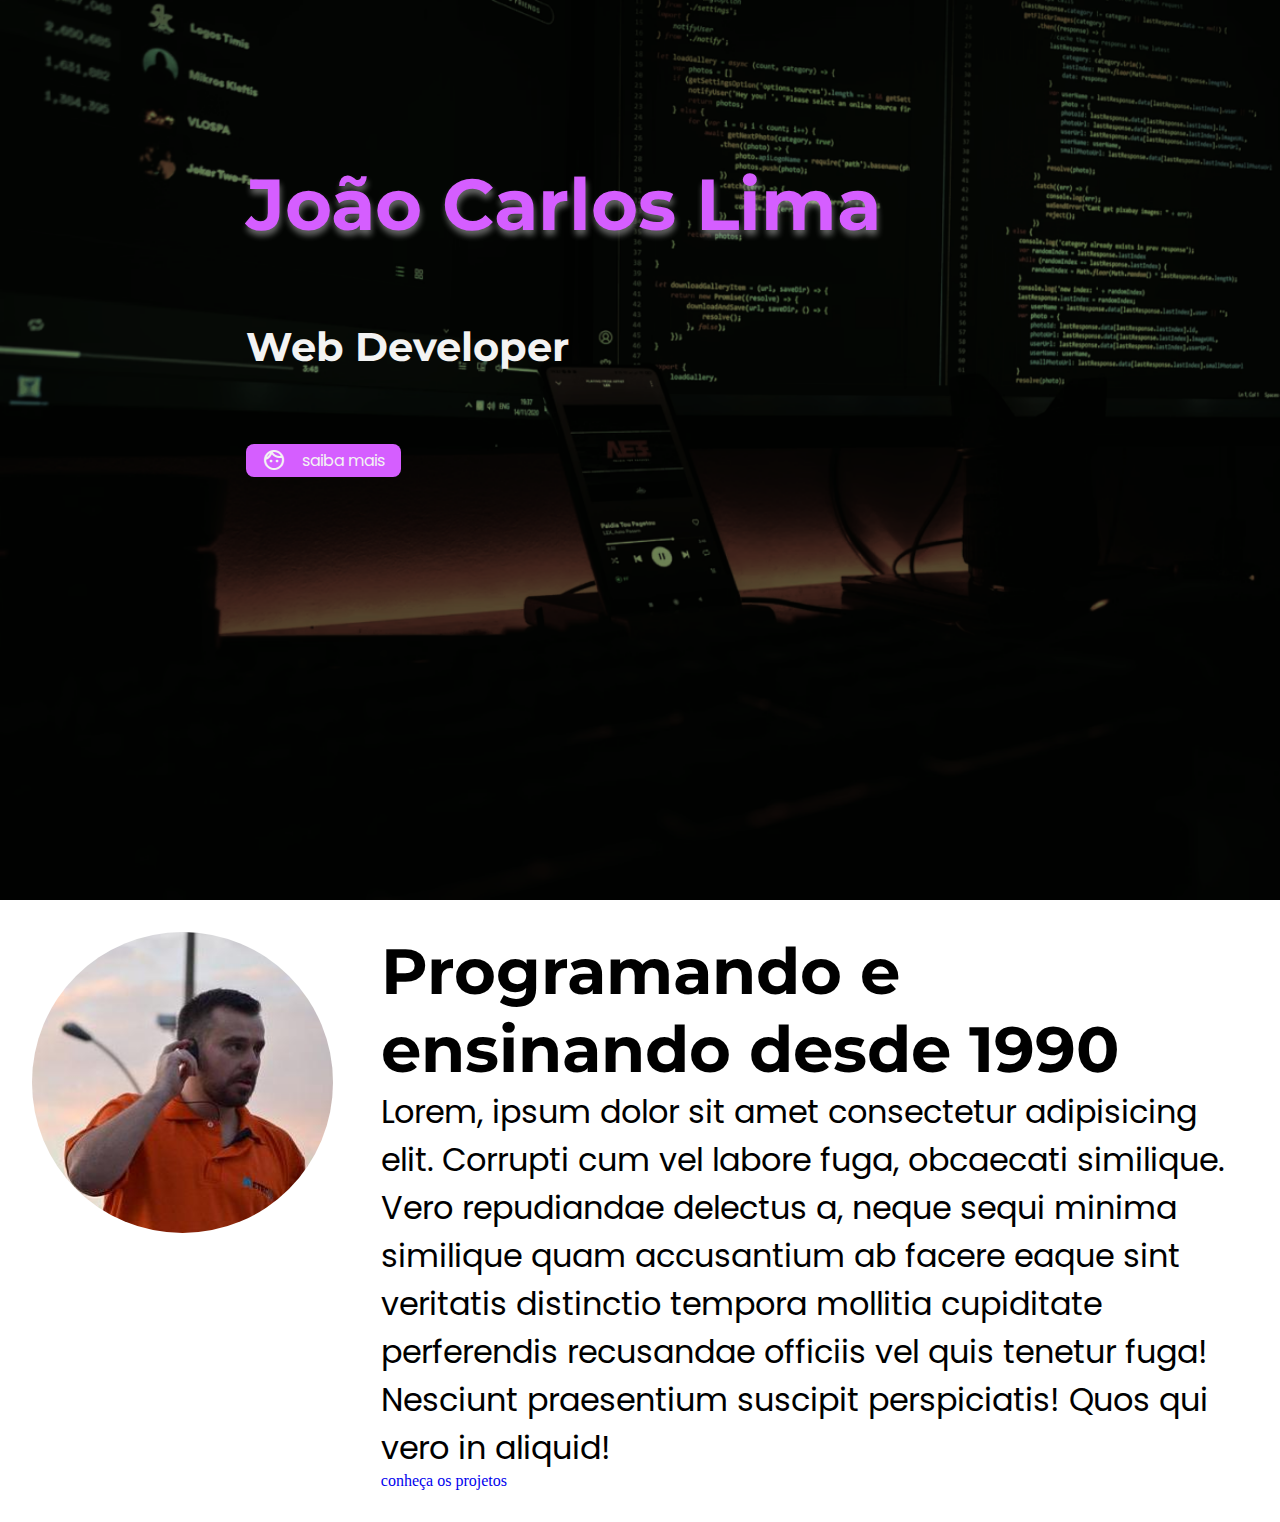
==== index.html @ 75fa2328 "first commit" ====
<!DOCTYPE html>
<html lang="pt-BR">
<head>
    <meta charset="UTF-8">
    <meta name="viewport" content="width=device-width, initial-scale=1.0">
    <title>Portifolio</title>
    <link rel="stylesheet" href="./assets/css/style.css">
    <link rel="preconnect" href="https://fonts.googleapis.com">
    <link rel="preconnect" href="https://fonts.gstatic.com" crossorigin>
    <link href="https://fonts.googleapis.com/css2?family=Montserrat:ital,wght@0,100..900;1,100..900&family=Poppins:ital,wght@0,100;0,200;0,300;0,400;0,500;0,600;0,700;0,800;0,900;1,100;1,200;1,300;1,400;1,500;1,600;1,700;1,800;1,900&display=swap" rel="stylesheet">
    <link rel="stylesheet" href="https://fonts.googleapis.com/css2?family=Material+Symbols+Outlined:opsz,wght,FILL,GRAD@20..48,100..700,0..1,-50..200" />
</head>
<body>

    <header>
        <h1>João Carlos Lima</h1>
        <span id="subtitulo">Web Developer</span>
        <a class="botao" href="#secao-apresentacao">
            <span class="material-symbols-outlined">
                face
            </span> 
            <span>
                saiba mais
            </span>
        </a>
    </header>

    <section id="secao-apresentacao">
        <img id="avatar" src="./assets/images/joao.jpg" alt="foto do João Carlos">
        <div>
            <h2>Programando e ensinando desde 1990</h2>
            <p>Lorem, ipsum dolor sit amet consectetur adipisicing elit. Corrupti cum vel labore fuga, obcaecati similique. Vero repudiandae delectus a, neque sequi minima similique quam accusantium ab facere eaque sint veritatis distinctio tempora mollitia cupiditate perferendis recusandae officiis vel quis tenetur fuga! Nesciunt praesentium suscipit perspiciatis! Quos qui vero in aliquid!</p>
            <a href="#">conheça os projetos</a>
        </div>
    </section>

    
</body>
</html>
---- assets/css/style.css ----
/* css reset */
* {
    margin: 0;
    padding: 0;
    box-sizing: border-box;
    text-decoration: none;
}

:root {
    --font-title: 'Montserrat';
    --font-body: 'Poppins';
    --destak-color: #D55EFF;
    --white: #f3f3f3;
    --black: #141414;
}

html {
    scroll-behavior: smooth;
}

body{
    position: relative;
}

::selection{
    color: var(--white);
    background-color: var(--destak-color);
}

header {
    display: flex;
    flex-direction: column;
    gap: 2.6rem;
    position: relative;
    align-items: flex-start;
    
    padding: 10rem 0 0 10rem;
    width: 100vw;
    height: 100vh;

    overflow: hidden;
}

header::before{
    content: '';
    position: absolute;
    top: 0;
    left: 0;
    /* background-color: red; */
    width: 100vw;
    height: 100vh;
    z-index: -1;
    background-image: url("../images/background-hero.png") ;
    background-size: cover;
    animation: zoom 10s forwards;
    /* opacity: .2; */
    /* display: block; */
}


h1 {
    color: var(--destak-color);
    text-shadow: 1px 5px 6px rgba(255,255,255,.4);
    font-family: var(--font-title);
    font-size: 4.5rem;
    margin: 0 5.4rem;
}

h2 {
    font-family: var(--font-title);
    font-weight: 700;
    font-size: 4rem;
}

p{
    font-family: var(--font-body);
    font-size: 2rem;
}

span#subtitulo{
    color: var(--white);
    font-family: var(--font-title);
    font-weight: 700;
    font-size: 2.5rem;
    display: block;
    margin: 2rem 5.4rem;
}

.botao{
    display: flex;
    gap: 1rem;
    color: var(--white);
    margin: 0 5.4rem;
    font-family: var(--font-body);
    background-color: var(--destak-color);
    padding: .25rem 1rem;
    border-radius: .5rem;
    transition: opacity .5s;
}

a:hover{
    opacity: .8;
}

@keyframes zoom {
    0% {
        transform: scale(1);
    }
    100% {
        transform: scale(1.5);
    }
}

#secao-apresentacao{
    display: flex;
    /* align-items: center; */
    gap: 3rem;
    padding: 2rem;
}

#avatar{
    border-radius: 50% ;
    height: 18.8rem;
    width: 18.8rem;
}
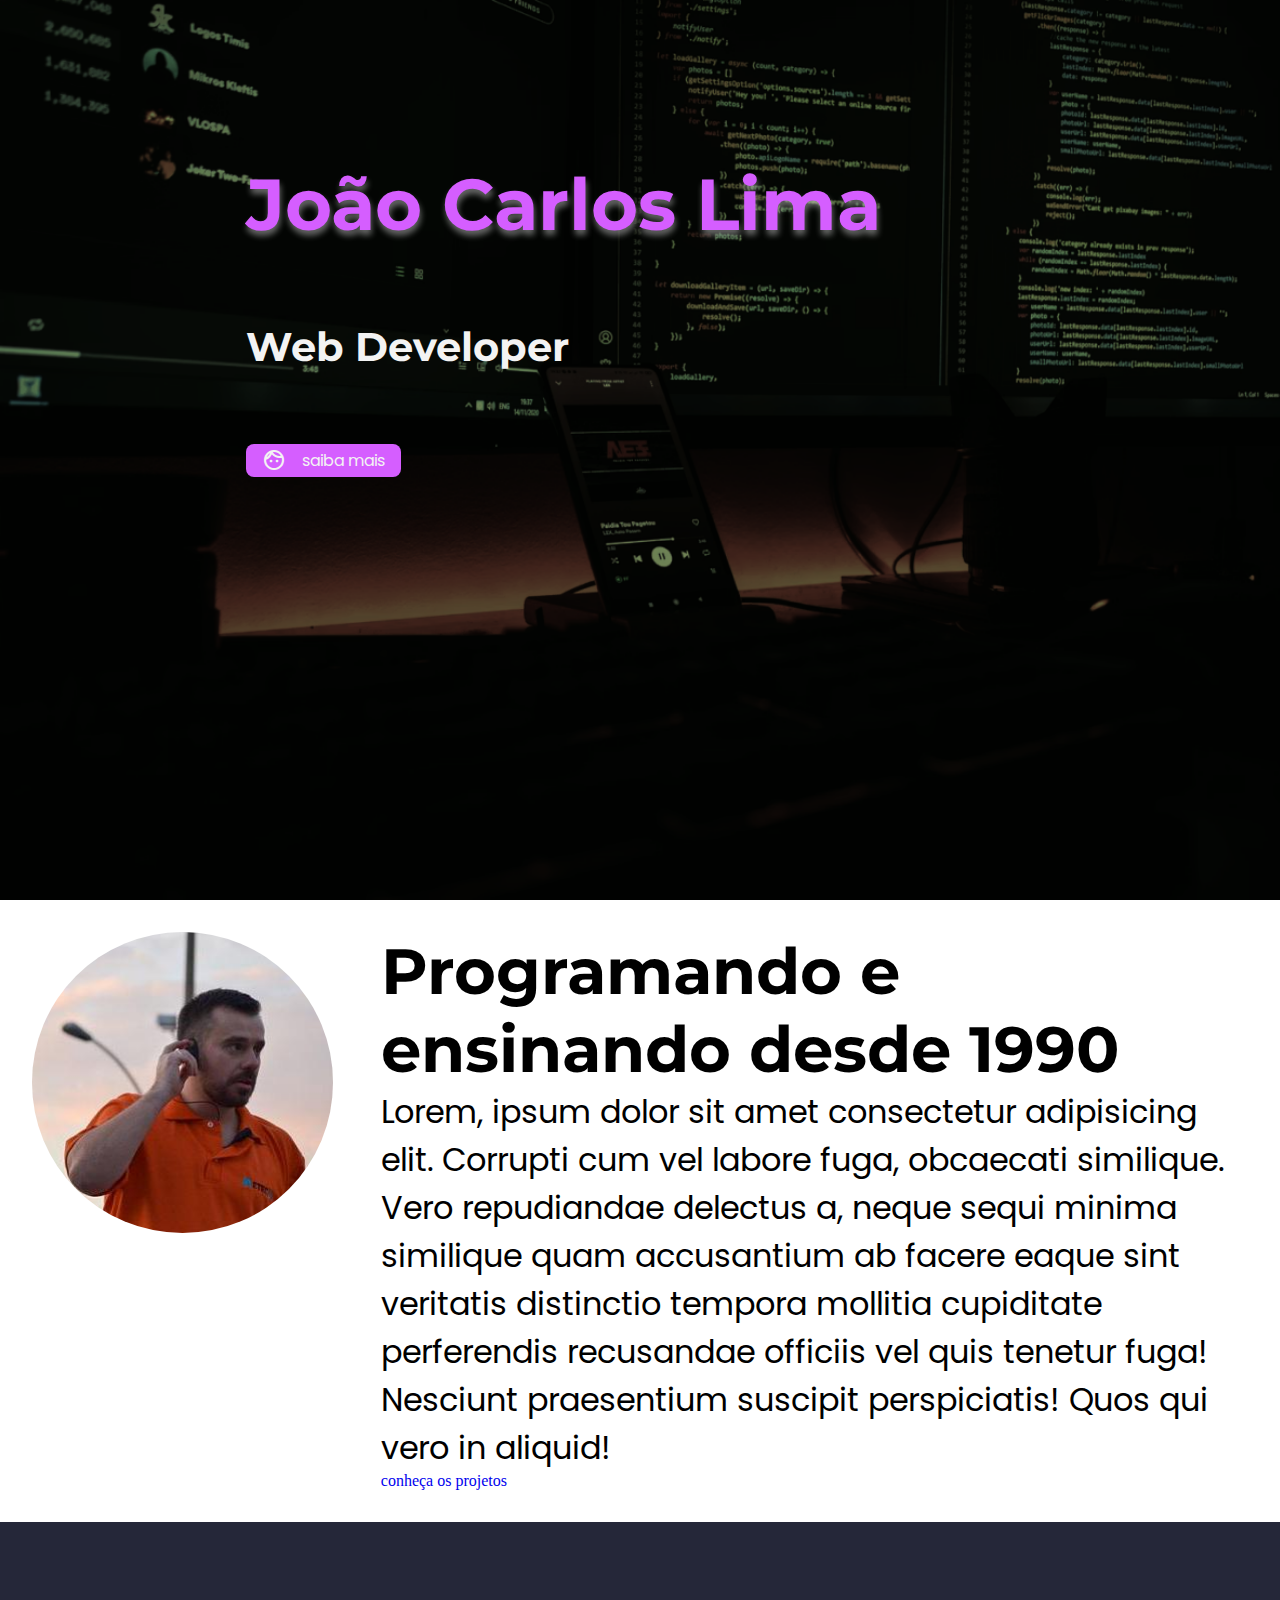
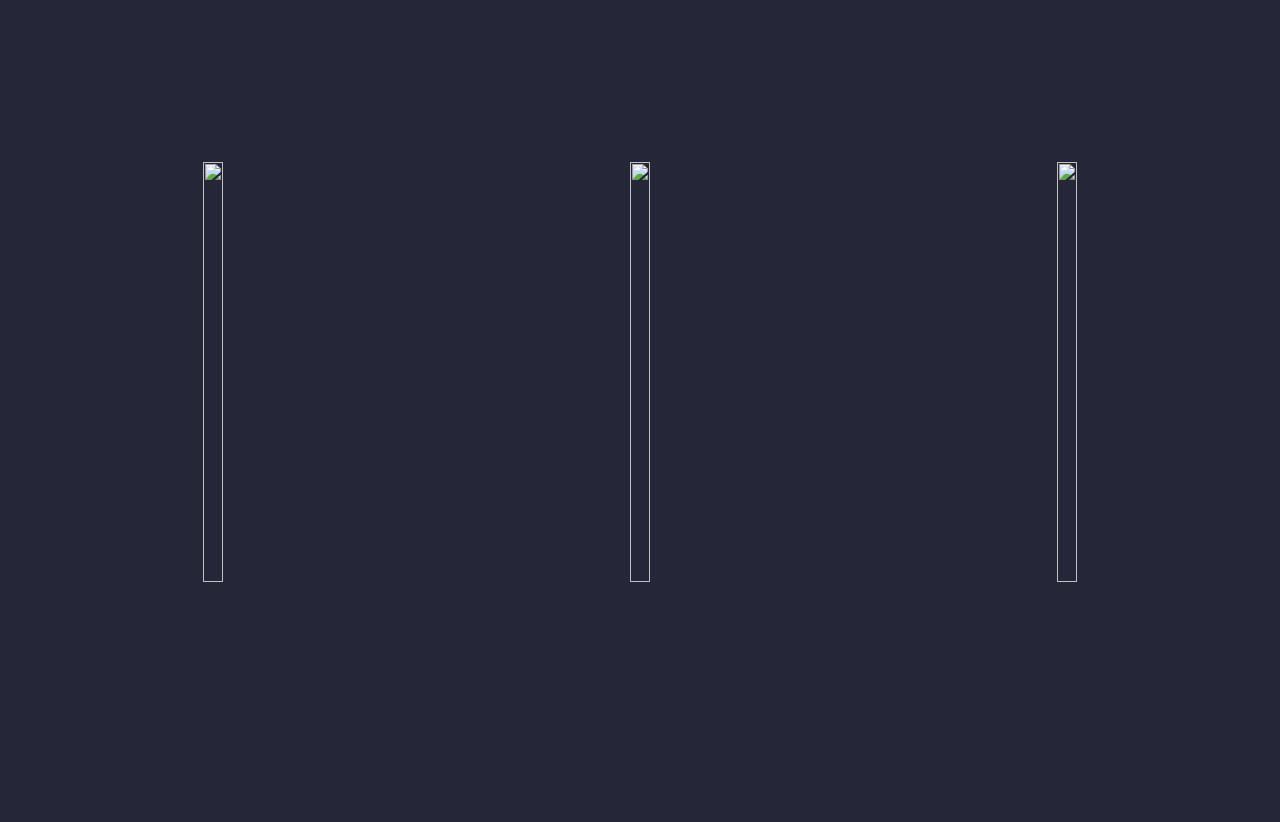
==== commit 42305ac0: "projetos - grid" ====
--- a/index.html
+++ b/index.html
@@ -34,6 +34,44 @@
         </div>
     </section>
 
+    <section id="secao-projetos">
+        <ul>
+            <li>
+                <div class="card">
+                    <div class="image-wrapper">
+                        <img src="https://images.unsplash.com/photo-1579403124614-197f69d8187b?w=500&auto=format&fit=crop&q=60&ixlib=rb-4.0.3&ixid=M3wxMjA3fDB8MHxzZWFyY2h8Mnx8ZGV2fGVufDB8MXwwfHx8MA%3D%3D" alt="">
+                    </div>
+                    <div class="card-text">
+                        <h2>Titulo</h2>
+                        <p>Lorem ipsum dolor sit amet consectetur, adipisicing elit. Atque, ut!</p>
+                    </div>
+                </div>
+            </li>
+            <li>
+                <div class="card">
+                    <div class="image-wrapper">
+                        <img src="https://images.unsplash.com/photo-1579403124614-197f69d8187b?w=500&auto=format&fit=crop&q=60&ixlib=rb-4.0.3&ixid=M3wxMjA3fDB8MHxzZWFyY2h8Mnx8ZGV2fGVufDB8MXwwfHx8MA%3D%3D" alt="">
+                    </div>
+                    <div class="card-text">
+                        <h2>Titulo</h2>
+                        <p>Lorem ipsum dolor sit amet consectetur, adipisicing elit. Atque, ut!</p>
+                    </div>
+                </div>
+            </li>
+            <li>
+                <div class="card">
+                    <div class="image-wrapper">
+                        <img src="https://images.unsplash.com/photo-1579403124614-197f69d8187b?w=500&auto=format&fit=crop&q=60&ixlib=rb-4.0.3&ixid=M3wxMjA3fDB8MHxzZWFyY2h8Mnx8ZGV2fGVufDB8MXwwfHx8MA%3D%3D" alt="">
+                    </div>
+                    <div class="card-text">
+                        <h2>Titulo</h2>
+                        <p>Lorem ipsum dolor sit amet consectetur, adipisicing elit. Atque, ut!</p>
+                    </div>
+                </div>
+            </li>
+        </ul>
+    </section>
+
     
 </body>
 </html>--- a/assets/css/style.css
+++ b/assets/css/style.css
@@ -123,3 +123,57 @@
     height: 18.8rem;
     width: 18.8rem;
 }
+
+#secao-projetos{
+    height: 100vh;
+    background-color: #252739;
+}
+
+#secao-projetos ul {
+    height: 100%;
+    display: grid;
+    grid-template-columns: repeat(3, 1fr);
+    place-items: center;
+}
+
+#secao-projetos li{
+    list-style: none;
+}
+
+.card {
+   max-width: 300px; 
+   height: 420px;
+   color: var(--white);
+   position: relative;
+   cursor: pointer;
+}
+
+.card:hover .card-text{
+  opacity: 1;  
+}
+
+.card:hover .image-wrapper{
+    opacity: .3;
+}
+
+.image-wrapper {
+    height: 100%;
+    width: 100%;
+    overflow: hidden;
+}
+
+.image-wrapper img {
+    height: 100%;
+    width: 100%;
+    object-fit: cover;
+}
+
+.card-text{
+    position: absolute;
+    top: 0;
+    opacity: 0;
+    transition: opacity 1s;
+}
+
+
+
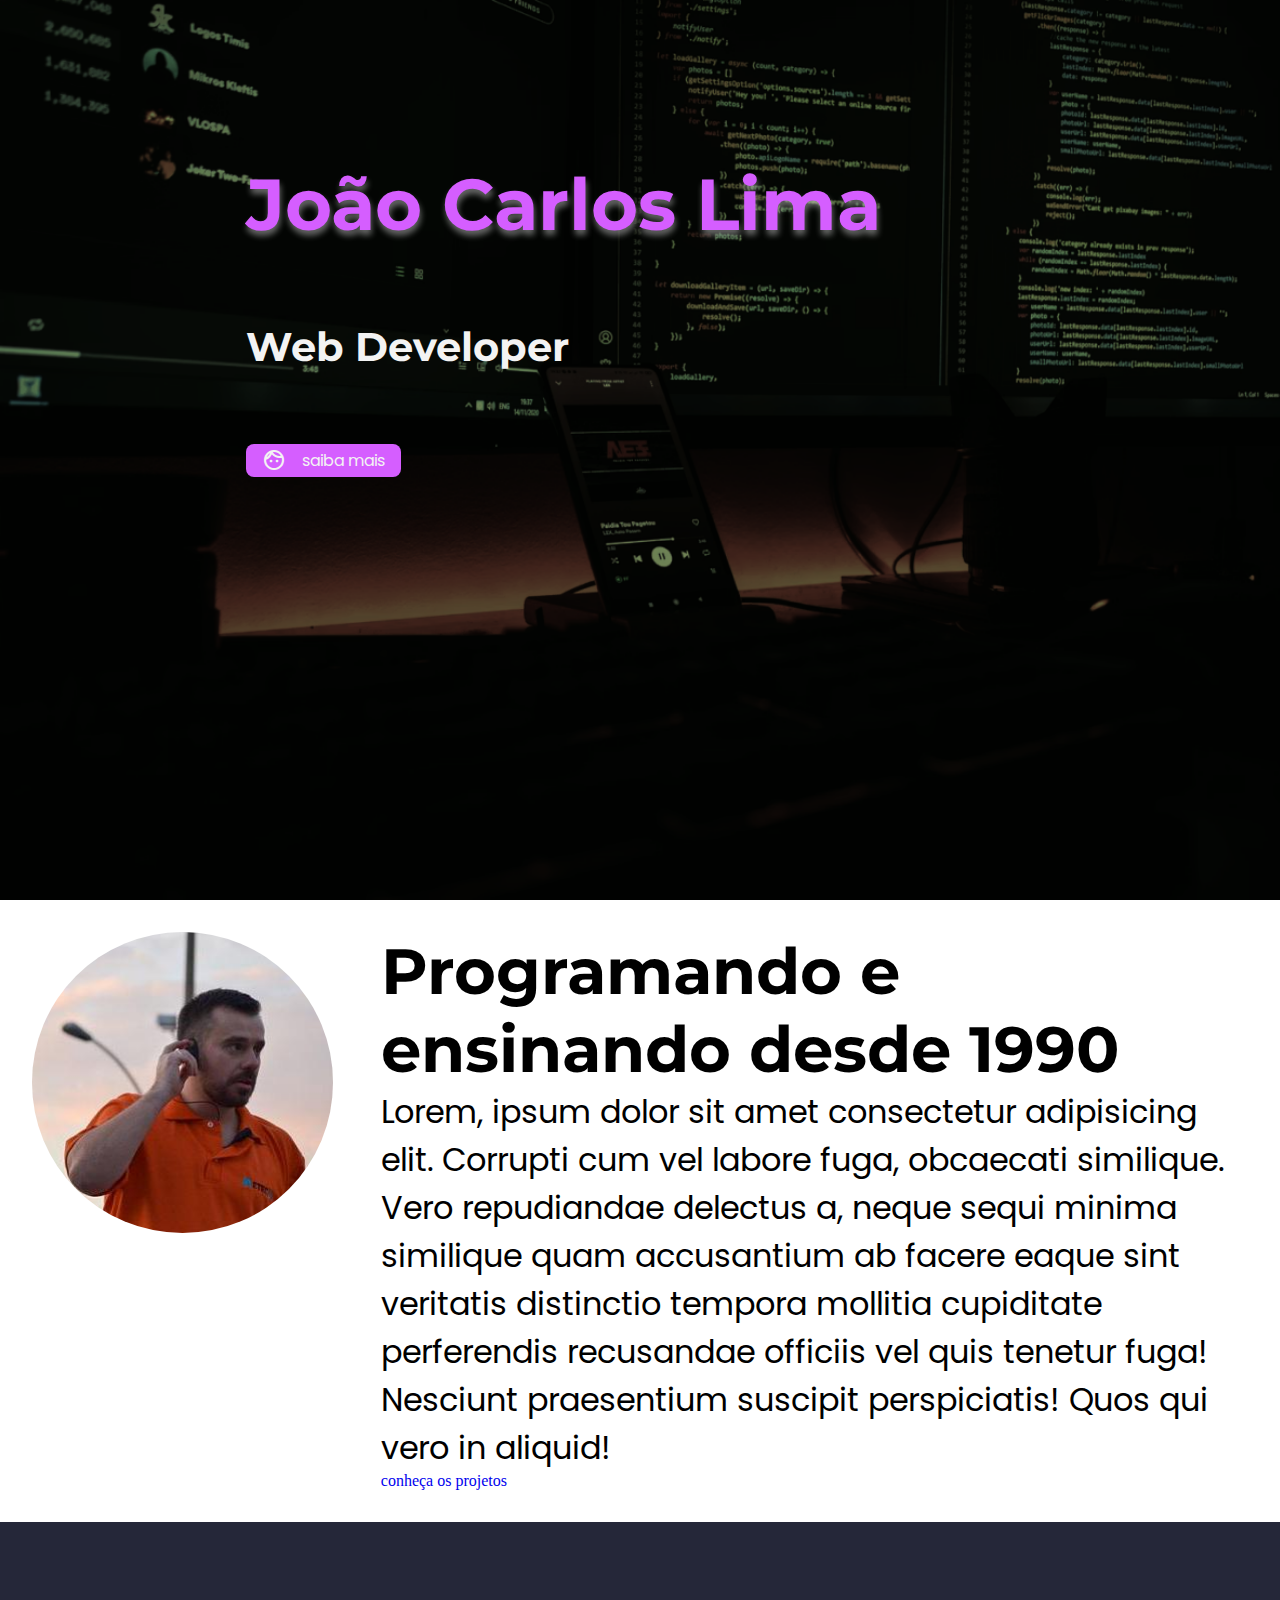
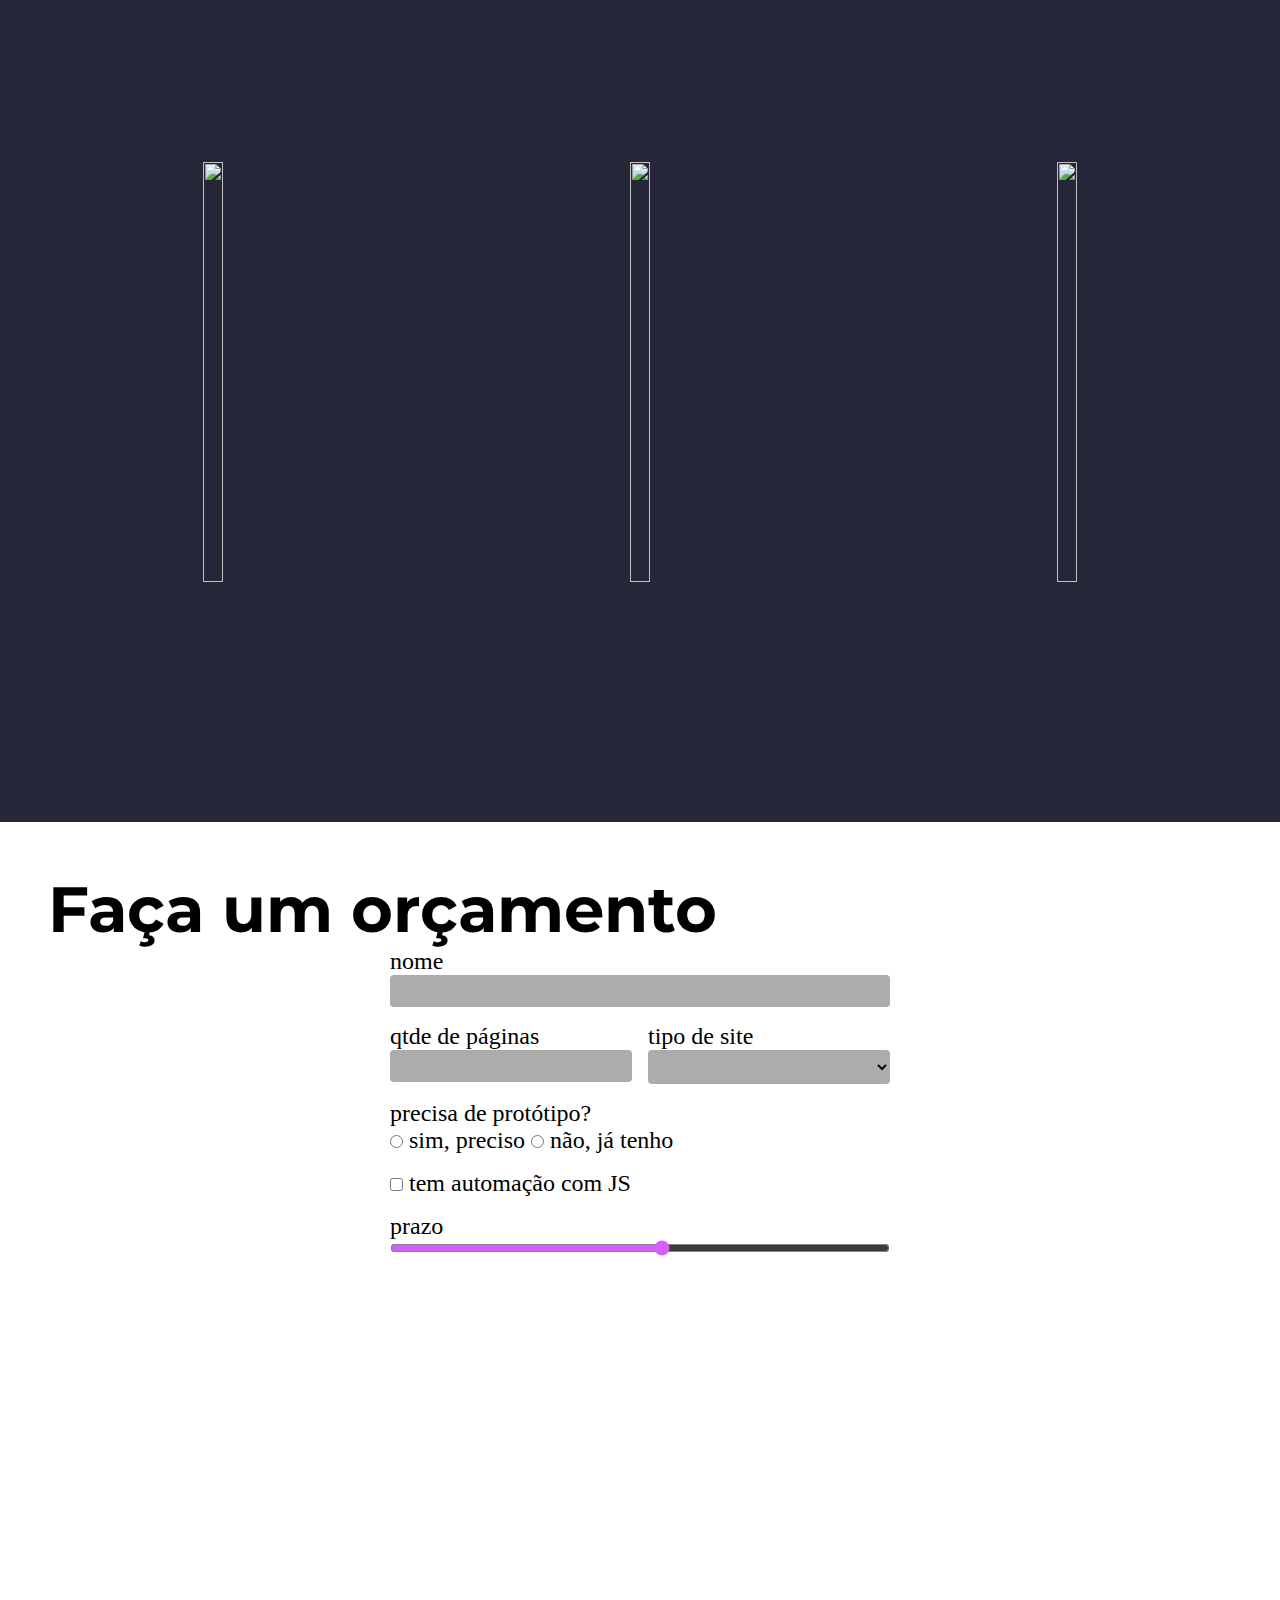
==== commit ba93189a: "formulario" ====
--- a/index.html
+++ b/index.html
@@ -72,6 +72,56 @@
         </ul>
     </section>
 
+    <section id="secao-orcamento">
+
+        <h2>Faça um orçamento</h2>
+
+        <form action="">
+            <div class="campo linha">
+                <label for="nome">nome</label>
+                <input type="text" id="nome">
+            </div>
+
+            <div class="campo">
+                <label for="paginas">qtde de páginas</label>
+                <input type="number" id="paginas">
+            </div>
+
+            <div class="campo">
+                <label for="tipo">tipo de site</label>
+                <select name="tipo" id="tipo">
+                    <option ></option>
+                    <option value="1">estático</option>
+                    <option value="2">dinâmico</option>
+                </select>
+            </div>
+
+            <div class="campo linha">
+                <label for="prototipo">precisa de protótipo?</label>
+                <div>
+                    <input name="prototipo" type="radio" id="prototipo_sim">
+                    <label for="prototipo_sim">sim, preciso</label>
+                    <input name="prototipo" type="radio" id="prototipo_nao">
+                    <label for="prototipo_nao">não, já tenho</label>
+                </div>
+            </div>
+
+            <div class="linha">
+                <input type="checkbox" id="js">
+                <label for="js">tem automação com JS</label>
+            </div>
+
+            <div class="campo linha">
+                <label for="prazo">prazo</label>
+                <input type="range" name="prazo" id="prazo" min="1" max="12">
+            </div>
+
+
+        </form>
+
+        
+    </section>
+
     
 </body>
 </html>--- a/assets/css/style.css
+++ b/assets/css/style.css
@@ -12,6 +12,7 @@
     --destak-color: #D55EFF;
     --white: #f3f3f3;
     --black: #141414;
+    --gray: #ACACAC; 
 }
 
 html {
@@ -175,5 +176,44 @@
     transition: opacity 1s;
 }
 
-
-
+#secao-orcamento{
+    height: 100vh;
+    padding: 3rem;
+}
+
+#secao-orcamento form {
+    display: grid;
+    grid-template-columns: 1fr 1fr;
+    gap: 1rem;
+    max-width: 500px;
+    margin: 0 auto;
+    font-size: 1.5rem;
+}
+
+.campo {
+    display: flex;
+    flex-direction: column;
+}
+
+.linha {
+    grid-column: 1 / 3;
+}
+
+input[type=text],
+input[type=number],
+select{
+    padding: .5rem;
+    background-color: var(--gray);
+    border: 0;
+    border-radius: 4px;
+    font-family: var(--font-title);
+}
+
+input[type=radio],
+input[type=checkbox],
+input[type=range]{
+    accent-color: var(--destak-color);
+}
+
+
+
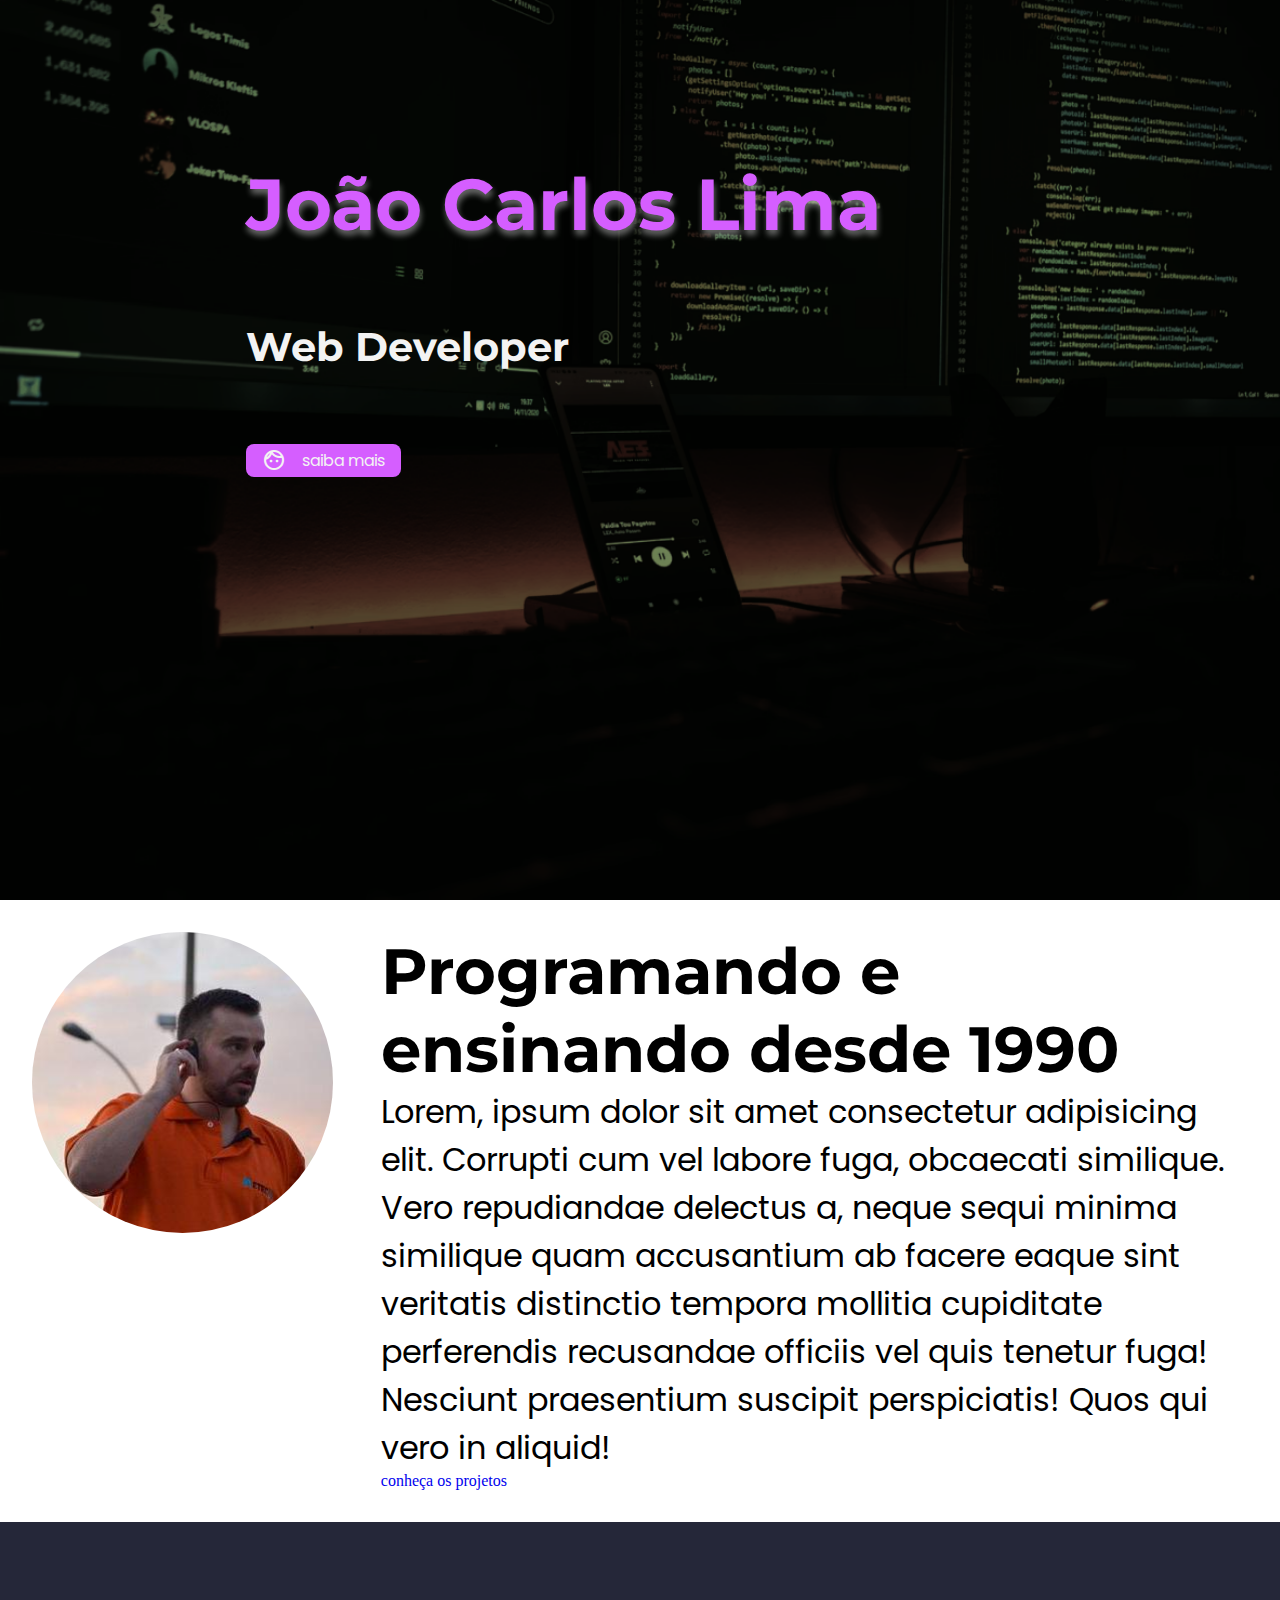
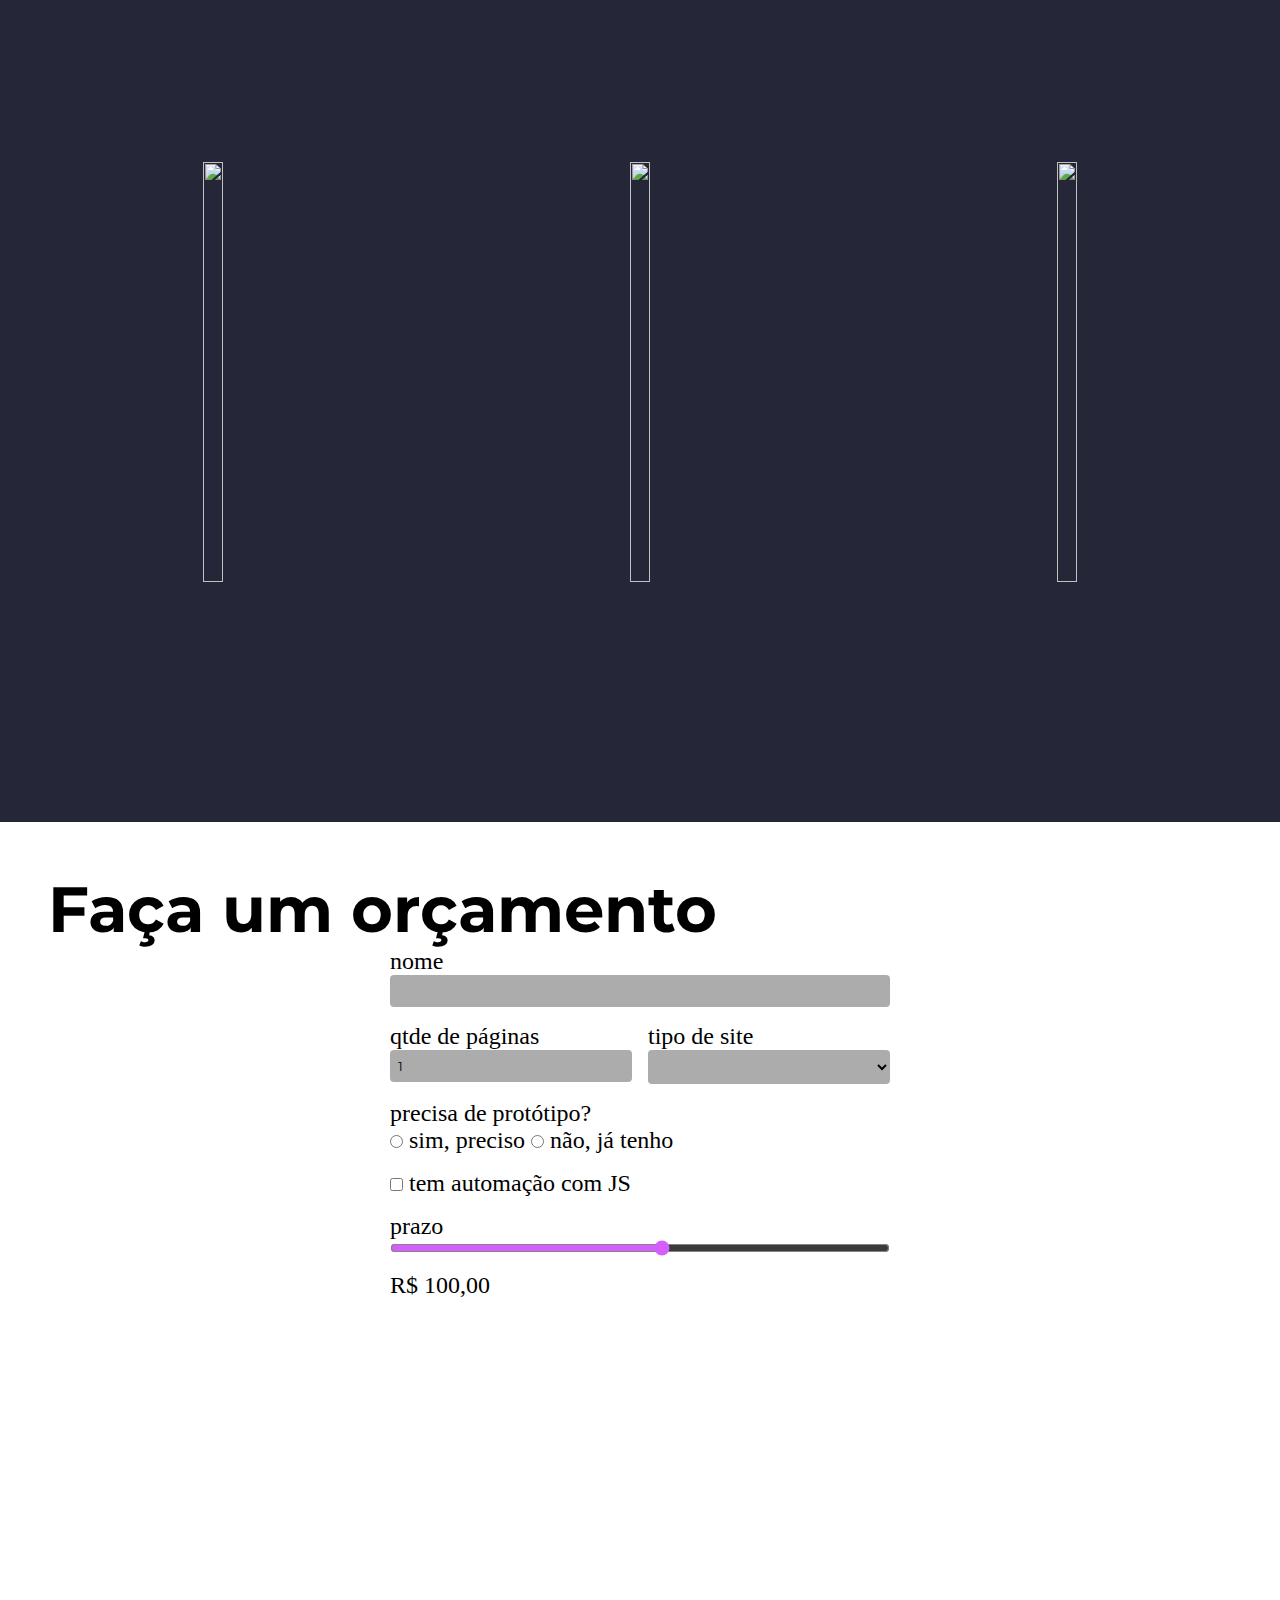
==== commit 3c54a4b3: "js" ====
--- a/index.html
+++ b/index.html
@@ -9,6 +9,7 @@
     <link rel="preconnect" href="https://fonts.gstatic.com" crossorigin>
     <link href="https://fonts.googleapis.com/css2?family=Montserrat:ital,wght@0,100..900;1,100..900&family=Poppins:ital,wght@0,100;0,200;0,300;0,400;0,500;0,600;0,700;0,800;0,900;1,100;1,200;1,300;1,400;1,500;1,600;1,700;1,800;1,900&display=swap" rel="stylesheet">
     <link rel="stylesheet" href="https://fonts.googleapis.com/css2?family=Material+Symbols+Outlined:opsz,wght,FILL,GRAD@20..48,100..700,0..1,-50..200" />
+    <script src="./assets/js/script.js" defer></script>
 </head>
 <body>
 
@@ -84,7 +85,7 @@
 
             <div class="campo">
                 <label for="paginas">qtde de páginas</label>
-                <input type="number" id="paginas">
+                <input type="number" id="paginas" value="1" min="1">
             </div>
 
             <div class="campo">
@@ -116,6 +117,8 @@
                 <input type="range" name="prazo" id="prazo" min="1" max="12">
             </div>
 
+            <output id="preco">R$ 100,00</output>
+
 
         </form>
 
